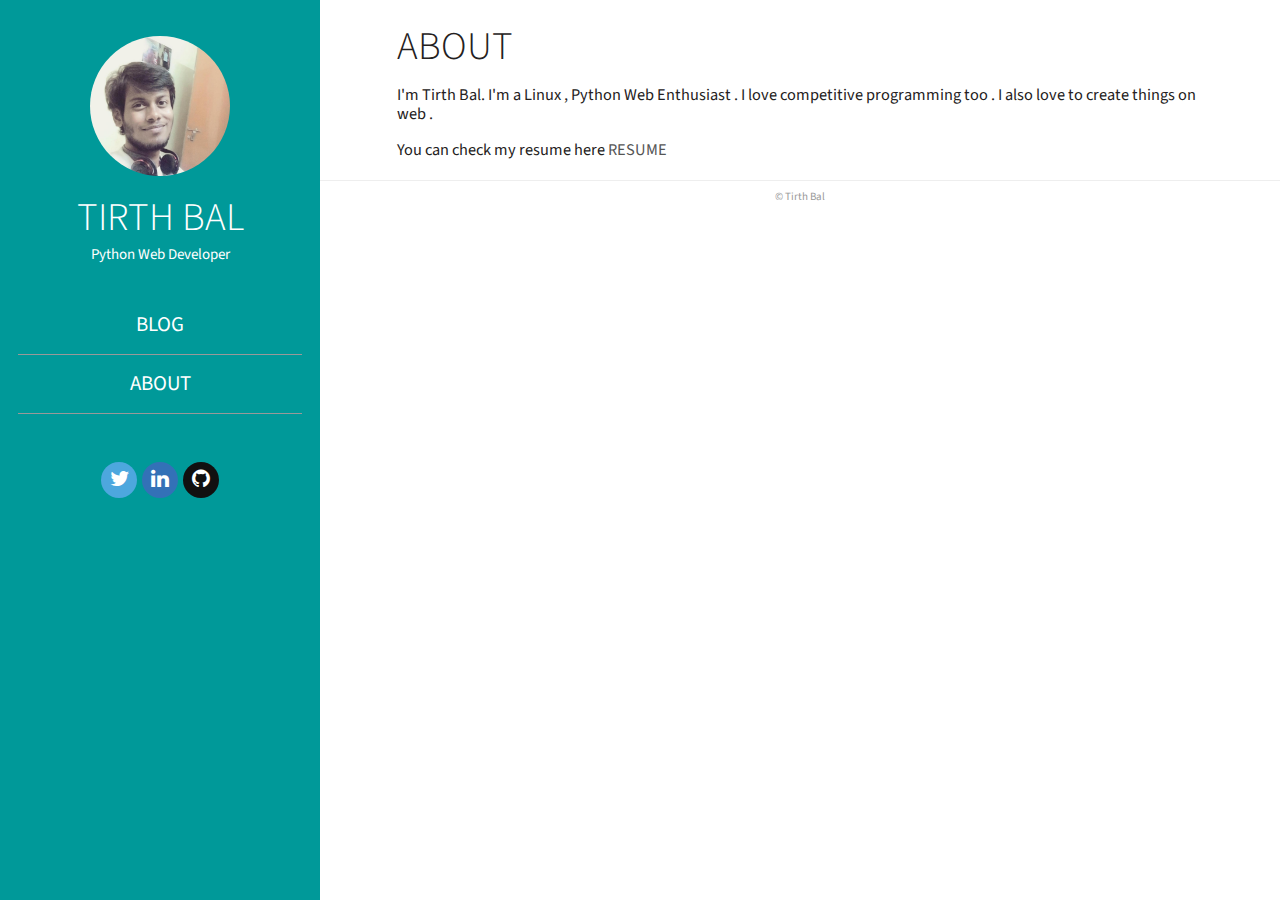
==== About.html @ f3b91c4a "Blog is created" ====
<!DOCTYPE html>
<html lang="en">
<head>
  <link href='//fonts.googleapis.com/css?family=Source+Sans+Pro:300,400,700,400italic' rel='stylesheet' type='text/css'>
  <link rel="stylesheet" type="text/css" href="/theme/css/style.min.css">
  <link rel="stylesheet" type="text/css" href="/theme/css/pygments.min.css">
  <link rel="stylesheet" type="text/css" href="/theme/css/font-awesome.min.css">

  <meta charset="utf-8" />
  <meta name="viewport" content="width=device-width, initial-scale=1.0" />
  <meta name="robots" content="" />
  <meta name="author" content="Tirth Bal" />
  <meta name="description" content="" />
<meta property="og:site_name" content="Tirth Bal | Blog"/>
<meta property="og:type" content="blog"/>
<meta property="og:title" content="Tirth Bal | Blog"/>
<meta property="og:description" content=""/>
<meta property="og:locale" content="en_US"/>
<meta property="og:url" content=""/>
  <title>Tirth Bal | Blog &ndash; ABOUT</title>
</head>
<body>
  <aside>
    <div>
      <a href="">
        <img src="/theme/img/profile.png" alt="TIRTH BAL" title="TIRTH BAL">
      </a>
      <h1><a href="/">TIRTH BAL</a></h1>
      <p> Python Web Developer</p>
      <nav class="nav">
        <ul class="list">
           <li> <a class = nav_link href="/">BLOG </a> <li>
          <li><a class=nav_link href="/About#about">ABOUT</a></li>
          
        </ul>
      </nav>
      <ul class="social">
        <li><a class="sc-twitter" href="https://twitter.com/sherl_code13" target="_blank"><i class="fa fa-twitter"></i></a></li>
        <li><a class="sc-linkedin" href="https://in.linkedin.com/in/tirthbal" target="_blank"><i class="fa fa-linkedin"></i></a></li>
        <li><a class="sc-github" href="http://github.com/maverick-me" target="_blank"><i class="fa fa-github"></i></a></li>
      </ul>
    </div>
  </aside>
  <main>

<article>
  <header>
    <h1 id="about">ABOUT</h1>
  </header>
  <div>
    <p>I'm Tirth Bal. I'm a Linux , Python Web Enthusiast . I love competitive programming too . I also love to create things on web . </p>
<p>You can check my resume here <a href="/pdfs/Resume.pdf">RESUME</a> </p>
  </div>
</article>


<div id="disqus_thread"></div>
<script>
/**
* RECOMMENDED CONFIGURATION VARIABLES: EDIT AND UNCOMMENT THE SECTION BELOW TO INSERT DYNAMIC VALUES FROM YOUR PLATFORM OR CMS.
* LEARN WHY DEFINING THESE VARIABLES IS IMPORTANT: https://disqus.com/admin/universalcode/#configuration-variables
*/
/*
var disqus_config = function () {
this.page.url = PAGE_URL; // Replace PAGE_URL with your page's canonical URL variable
this.page.identifier = PAGE_IDENTIFIER; // Replace PAGE_IDENTIFIER with your page's unique identifier variable
};
*/
(function() { // DON'T EDIT BELOW THIS LINE
var d = document, s = d.createElement('script');

s.src = '//maverick-me.disqus.com/embed.js';

s.setAttribute('data-timestamp', +new Date());
(d.head || d.body).appendChild(s);
})();
</script>
<noscript>Please enable JavaScript to view the <a href="https://disqus.com/?ref_noscript" rel="nofollow">comments powered by Disqus.</a></noscript>

    <footer>
        <p>&copy; Tirth Bal</p>
    </footer>
  </main>





  
<script id="dsq-count-scr" src="//maverick-me.disqus.com/count.js" async></script>
</body>
</html>
---- theme/css/style.min.css ----
aside,main nav{text-align:center}body,html{width:100%;height:100%}h1,h2,h3,h4,h5,h6{font-weight:300;line-height:1.1}h1{font-size:2.4em}h2{font-size:2em}h3{font-size:1.6em}h4{font-size:1.36em}h5{font-size:1.2em}h6{font-size:1.1em}body{margin:0;padding:0;background-color:#fff;color:#242121;font-family:'Source Sans Pro',Verdana,sans-serif;font-size:1.02em;line-height:1.2em}a{color:#555555;text-decoration:none}a:hover{color:#009999}hr{color:#009999;background-color:#009999;height:1px;border:none;margin-top:40px;margin-bottom:40px}aside,aside a{color:#fff}img{max-width:100%}aside{background-color:#009999}aside a:hover{color:#eee}aside div{padding:20px;margin:0}aside div img{border-radius:50%;max-width:140px}aside div h1{margin:15px 0 5px}aside div p{margin:0 0 15px;font-size:.92em}aside nav ul li{display:inline;line-height:1.6em;font-size:1.28em;}main nav{text-transform:uppercase;font-size:.72em;padding:14px 0;border-bottom:#eee 1px solid}main nav a{padding:0 4px;border-right:#eee 1px solid}main nav :first-child{border-left:#eee 1px solid}main .pagination{margin:4% 8% 2%}main .social-share p{font-size:.8em}main article{margin:0 8% 2%}main article header h1,main article header h2{margin-bottom:0}main article header p{color:#999;font-size:.82em}main article code,main article kbd,main article pre,main article samp{font-family:'Source Code Pro',Consolas,monospace}main article blockquote,main article pre{background-color:rgba(128,128,128,.05);border-top-right-radius:5px;border-bottom-right-radius:5px;border-left:8px solid rgba(128,128,128,.075);border-left-width:10px}main article blockquote{padding:10px 20px;font-weight:300;font-size:1.1em}main article pre{padding:4px;font-size:.9em;overflow-x:auto}main article samp{white-space:pre;display:block;overflow-x:auto}main article kbd{padding:.1em .6em;border:1px solid rgba(63,63,63,.25);box-shadow:0 1px 0 rgba(63,63,63,.25);background-color:#fff;color:#333;border-radius:3px;display:inline-block;margin:0 .1em;white-space:nowrap;font-size:.78em}main article code{font-size:.8em;white-space:nowrap;color:#c25;padding:1px 3px;background-color:#f7f7f9;border:1px solid #e1e1e8;border-radius:3px}main article .comment-count{font-size:.8em}main article table{border-collapse:collapse;border-spacing:0}main article table thead:first-child tr:first-child th{border-top:0}main article table td,main article table th{padding:8px;line-height:20px;vertical-align:top;border-top:1px solid #ddd}main footer{padding-top:4px;border-top:#eee 1px solid}main footer p{margin:2px;text-align:center;padding:0 40px;color:#999;font-size:11px}.tag-cloud a,a.btn{text-align:center;line-height:1;color:#fff;white-space:nowrap;vertical-align:baseline;border-radius:.25em}.tag-cloud a{background-color:#d9411e;padding:.2em .6em;font-size:.74em}.tag-cloud a:hover{background-color:#ff5a09}a.btn{background-color:#d9411e;padding:.4em .6em;font-size:.9em}a.btn:hover{background-color:#ff5a09}.center{text-align:center}.float-right{float:right}ul.list,ul.social{list-style-type:none;margin:0;padding:0}ul.list{padding:1em 0}ul.list li{padding:4px}ul.social{font-size:1.6em;padding-top:20px}ul.social li{display:inline}ul.social a:hover{z-index:2;-webkit-transform:translateY(-5px);transform:translateY(-5px)}ul.social a{display:inline-block;width:36px;height:36px;border-radius:100%;text-align:center;font-size:.8em;line-height:36px}ul.social a.sc-facebook{background-color:#3e5b98}ul.social a.sc-google{background-color:#d93e2d}ul.social a.sc-pinterest{background-color:#c92619}ul.social a.sc-linkedin{background-color:#3371b7}ul.social a.sc-rss{background-color:#f26109}ul.social a.sc-stack-overflow{background-color:#f90}ul.social a.sc-twitter{background-color:#4da7de}ul.social a.sc-youtube{background-color:#e02a20}ul.social a.sc-github,ul.social a.sc-github-alt{background-color:#111010}ul.social a.sc-envelope-o{background-color:#578AD6}@media screen and (min-width:768px){aside{width:25%;height:100%;position:fixed;top:0;left:0;overflow-y:auto}aside div{padding:36px 18px}aside div nav ul li{padding:0!important;display:block}aside div ul.social{padding-top:32px}main{width:75%;position:absolute;top:0;left:25%;overflow-x:hidden;overflow-y:hidden}main article ul.list li{padding:2px}}.nav_link{display: block;padding: 0.77273rem 0;border-bottom: 1px solid #999;} .nav {color: #fff;text-decoration: none;transition: all .3s ease-in-out;}
---- theme/css/pygments.min.css ----
/* https://github.com/richleland/pygments-css/blob/master/github.css */
.hll { background-color: #ffffcc } .c { color: #999988; font-style: italic } .err { color: #a61717; background-color: #e3d2d2 } .k { color: #000000; font-weight: bold } .o { color: #000000; font-weight: bold } .cm { color: #999988; font-style: italic } .cp { color: #999999; font-weight: bold } .c1 { color: #999988; font-style: italic } .cs { color: #999999; font-weight: bold } .gd { color: #000000; background-color: #ffdddd } .ge { color: #000000; font-style: italic } .gr { color: #aa0000 } .gh { color: #999999 } .gi { color: #000000; background-color: #ddffdd } .go { color: #888888 } .gp { color: #555555 } .gs { font-weight: bold } .gu { color: #aaaaaa } .gt { color: #aa0000 } .kc { color: #000000; font-weight: bold } .kd { color: #000000; font-weight: bold } .kn { color: #000000; font-weight: bold } .kp { color: #000000; font-weight: bold } .kr { color: #000000; font-weight: bold } .kt { color: #445588; font-weight: bold } .m { color: #009999 } .s { color: #d01040 } .na { color: #008080 } .nb { color: #0086B3 } .nc { color: #445588; font-weight: bold } .no { color: #008080 } .nd { color: #3c5d5d; font-weight: bold } .ni { color: #800080 } .ne { color: #990000; font-weight: bold } .nf { color: #990000; font-weight: bold } .nl { color: #990000; font-weight: bold } .nn { color: #555555 } .nt { color: #000080 } .nv { color: #008080 } .ow { color: #000000; font-weight: bold } .w { color: #bbbbbb } .mf { color: #009999 } .mh { color: #009999 } .mi { color: #009999 } .mo { color: #009999 } .sb { color: #d01040 } .sc { color: #d01040 } .sd { color: #d01040 } .s2 { color: #d01040 } .se { color: #d01040 } .sh { color: #d01040 } .si { color: #d01040 } .sx { color: #d01040 } .sr { color: #009926 } .s1 { color: #d01040 } .ss { color: #990073 } .bp { color: #999999 } .vc { color: #008080 } .vg { color: #008080 } .vi { color: #008080 } .il { color: #009999 }
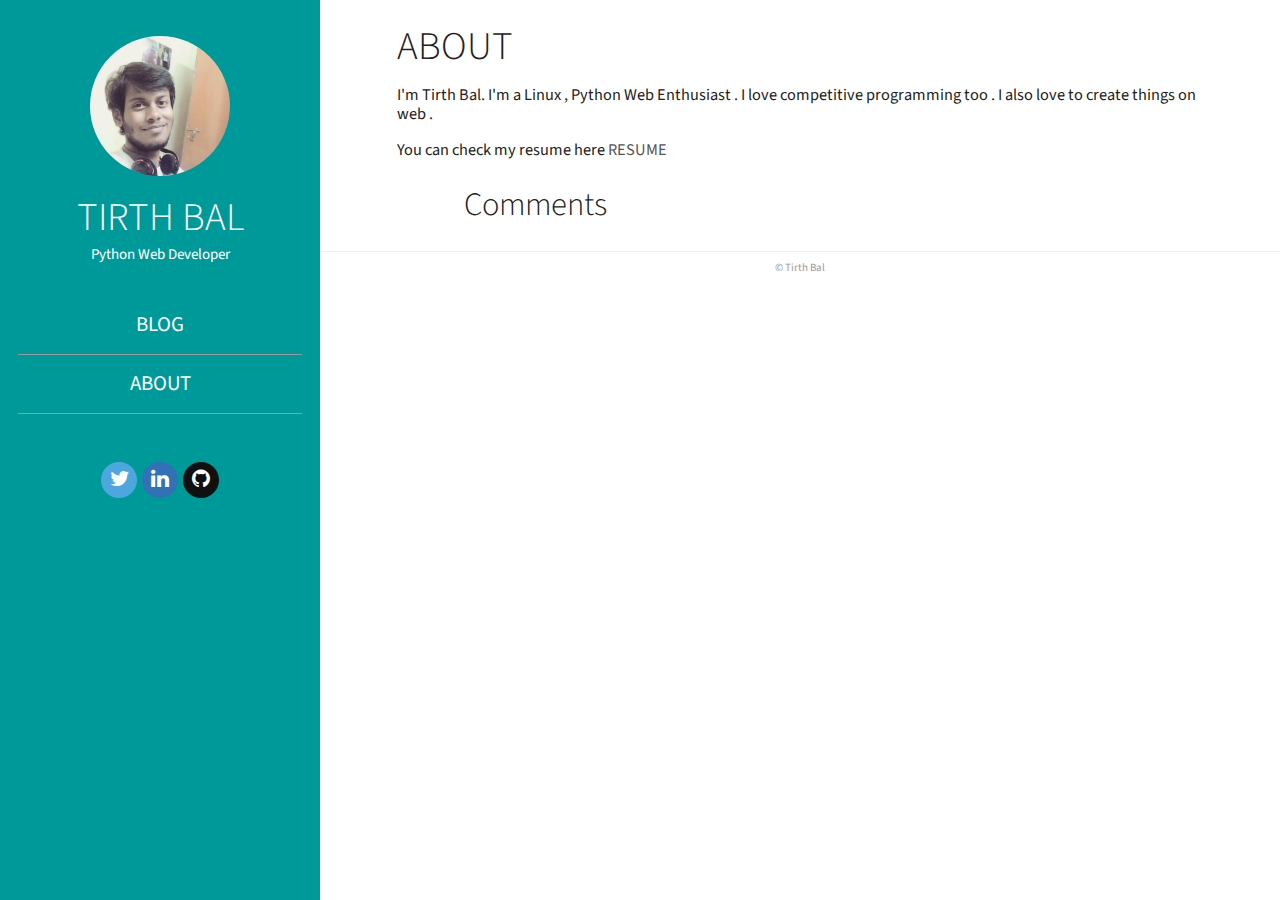
==== commit 98a5cc00: "Disqus is alligned" ====
--- a/About.html
+++ b/About.html
@@ -52,9 +52,9 @@
 <p>You can check my resume here <a href="/pdfs/Resume.pdf">RESUME</a> </p>
   </div>
 </article>
-
-
-<div id="disqus_thread"></div>
+  <div  style="width:70%;margin:0 auto">
+   <h2> Comments </h2>
+    <div id="disqus_thread"></div>
 <script>
 /**
 * RECOMMENDED CONFIGURATION VARIABLES: EDIT AND UNCOMMENT THE SECTION BELOW TO INSERT DYNAMIC VALUES FROM YOUR PLATFORM OR CMS.
@@ -76,8 +76,11 @@
 })();
 </script>
 <noscript>Please enable JavaScript to view the <a href="https://disqus.com/?ref_noscript" rel="nofollow">comments powered by Disqus.</a></noscript>
+ </div>
+
 
     <footer>
+
         <p>&copy; Tirth Bal</p>
     </footer>
   </main>
@@ -86,7 +89,7 @@
 
 
 
-  
-<script id="dsq-count-scr" src="//maverick-me.disqus.com/count.js" async></script>
+  <script id="dsq-count-scr" src="//maverick-me.disqus.com/count.js" async></script>
+
 </body>
 </html>--- a/theme/css/style.min.css
+++ b/theme/css/style.min.css
@@ -1 +1 @@
-aside,main nav{text-align:center}body,html{width:100%;height:100%}h1,h2,h3,h4,h5,h6{font-weight:300;line-height:1.1}h1{font-size:2.4em}h2{font-size:2em}h3{font-size:1.6em}h4{font-size:1.36em}h5{font-size:1.2em}h6{font-size:1.1em}body{margin:0;padding:0;background-color:#fff;color:#242121;font-family:'Source Sans Pro',Verdana,sans-serif;font-size:1.02em;line-height:1.2em}a{color:#555555;text-decoration:none}a:hover{color:#009999}hr{color:#009999;background-color:#009999;height:1px;border:none;margin-top:40px;margin-bottom:40px}aside,aside a{color:#fff}img{max-width:100%}aside{background-color:#009999}aside a:hover{color:#eee}aside div{padding:20px;margin:0}aside div img{border-radius:50%;max-width:140px}aside div h1{margin:15px 0 5px}aside div p{margin:0 0 15px;font-size:.92em}aside nav ul li{display:inline;line-height:1.6em;font-size:1.28em;}main nav{text-transform:uppercase;font-size:.72em;padding:14px 0;border-bottom:#eee 1px solid}main nav a{padding:0 4px;border-right:#eee 1px solid}main nav :first-child{border-left:#eee 1px solid}main .pagination{margin:4% 8% 2%}main .social-share p{font-size:.8em}main article{margin:0 8% 2%}main article header h1,main article header h2{margin-bottom:0}main article header p{color:#999;font-size:.82em}main article code,main article kbd,main article pre,main article samp{font-family:'Source Code Pro',Consolas,monospace}main article blockquote,main article pre{background-color:rgba(128,128,128,.05);border-top-right-radius:5px;border-bottom-right-radius:5px;border-left:8px solid rgba(128,128,128,.075);border-left-width:10px}main article blockquote{padding:10px 20px;font-weight:300;font-size:1.1em}main article pre{padding:4px;font-size:.9em;overflow-x:auto}main article samp{white-space:pre;display:block;overflow-x:auto}main article kbd{padding:.1em .6em;border:1px solid rgba(63,63,63,.25);box-shadow:0 1px 0 rgba(63,63,63,.25);background-color:#fff;color:#333;border-radius:3px;display:inline-block;margin:0 .1em;white-space:nowrap;font-size:.78em}main article code{font-size:.8em;white-space:nowrap;color:#c25;padding:1px 3px;background-color:#f7f7f9;border:1px solid #e1e1e8;border-radius:3px}main article .comment-count{font-size:.8em}main article table{border-collapse:collapse;border-spacing:0}main article table thead:first-child tr:first-child th{border-top:0}main article table td,main article table th{padding:8px;line-height:20px;vertical-align:top;border-top:1px solid #ddd}main footer{padding-top:4px;border-top:#eee 1px solid}main footer p{margin:2px;text-align:center;padding:0 40px;color:#999;font-size:11px}.tag-cloud a,a.btn{text-align:center;line-height:1;color:#fff;white-space:nowrap;vertical-align:baseline;border-radius:.25em}.tag-cloud a{background-color:#d9411e;padding:.2em .6em;font-size:.74em}.tag-cloud a:hover{background-color:#ff5a09}a.btn{background-color:#d9411e;padding:.4em .6em;font-size:.9em}a.btn:hover{background-color:#ff5a09}.center{text-align:center}.float-right{float:right}ul.list,ul.social{list-style-type:none;margin:0;padding:0}ul.list{padding:1em 0}ul.list li{padding:4px}ul.social{font-size:1.6em;padding-top:20px}ul.social li{display:inline}ul.social a:hover{z-index:2;-webkit-transform:translateY(-5px);transform:translateY(-5px)}ul.social a{display:inline-block;width:36px;height:36px;border-radius:100%;text-align:center;font-size:.8em;line-height:36px}ul.social a.sc-facebook{background-color:#3e5b98}ul.social a.sc-google{background-color:#d93e2d}ul.social a.sc-pinterest{background-color:#c92619}ul.social a.sc-linkedin{background-color:#3371b7}ul.social a.sc-rss{background-color:#f26109}ul.social a.sc-stack-overflow{background-color:#f90}ul.social a.sc-twitter{background-color:#4da7de}ul.social a.sc-youtube{background-color:#e02a20}ul.social a.sc-github,ul.social a.sc-github-alt{background-color:#111010}ul.social a.sc-envelope-o{background-color:#578AD6}@media screen and (min-width:768px){aside{width:25%;height:100%;position:fixed;top:0;left:0;overflow-y:auto}aside div{padding:36px 18px}aside div nav ul li{padding:0!important;display:block}aside div ul.social{padding-top:32px}main{width:75%;position:absolute;top:0;left:25%;overflow-x:hidden;overflow-y:hidden}main article ul.list li{padding:2px}}.nav_link{display: block;padding: 0.77273rem 0;border-bottom: 1px solid #999;} .nav {color: #fff;text-decoration: none;transition: all .3s ease-in-out;}+aside,main nav{text-align:center}body,html{width:100%;height:100%}h1,h2,h3,h4,h5,h6{font-weight:300;line-height:1.1}h1{font-size:2.4em}h2{font-size:2em}h3{font-size:1.6em}h4{font-size:1.36em}h5{font-size:1.2em}h6{font-size:1.1em}body{margin:0;padding:0;background-color:#fff;color:#242121;font-family:'Source Sans Pro',Verdana,sans-serif;font-size:1.02em;line-height:1.2em}a{color:#555555;text-decoration:none}a:hover{color:#009999}hr{color:#009999;background-color:#009999;height:1px;border:none;margin-top:40px;margin-bottom:40px}aside,aside a{color:#fff}img{max-width:100%}aside{background-color:#009999}aside a:hover{color:#eee}aside div{padding:20px;margin:0}aside div img{border-radius:50%;max-width:140px}aside div h1{margin:15px 0 5px}aside div p{margin:0 0 15px;font-size:.92em}aside nav ul li{display:inline;line-height:1.6em;font-size:1.28em;}main nav{text-transform:uppercase;font-size:.72em;padding:14px 0;border-bottom:#eee 1px solid}main nav a{padding:0 4px;border-right:#eee 1px solid}main nav :first-child{border-left:#eee 1px solid}main .pagination{margin:4% 8% 2%}main .social-share p{font-size:.8em}main article{margin:0 8% 2%}main article header h1,main article header h2{margin-bottom:0}main article header p{color:#999;font-size:.82em}main article code,main article kbd,main article pre,main article samp{font-family:'Source Code Pro',Consolas,monospace}main article blockquote,main article pre{background-color:rgba(128,128,128,.05);border-top-right-radius:5px;border-bottom-right-radius:5px;border-left:8px solid rgba(128,128,128,.075);border-left-width:10px}main article blockquote{padding:10px 20px;font-weight:300;font-size:1.1em}main article pre{padding:4px;font-size:.9em;overflow-x:auto}main article samp{white-space:pre;display:block;overflow-x:auto}main article kbd{padding:.1em .6em;border:1px solid rgba(63,63,63,.25);box-shadow:0 1px 0 rgba(63,63,63,.25);background-color:#fff;color:#333;border-radius:3px;display:inline-block;margin:0 .1em;white-space:nowrap;font-size:.78em}main article code{font-size:.8em;white-space:nowrap;color:#c25;padding:1px 3px;background-color:#f7f7f9;border:1px solid #e1e1e8;border-radius:3px}main article .comment-count{font-size:.8em}main article table{border-collapse:collapse;border-spacing:0}main article table thead:first-child tr:first-child th{border-top:0}main article table td,main article table th{padding:8px;line-height:20px;vertical-align:top;border-top:1px solid #ddd}main footer{padding-top:4px;border-top:#eee 1px solid}main footer p{margin:2px;text-align:center;padding:0 40px;color:#999;font-size:11px}.tag-cloud a,a.btn{text-align:center;line-height:1;color:#fff;white-space:nowrap;vertical-align:baseline;border-radius:.25em}.tag-cloud a{background-color:#d9411e;padding:.2em .6em;font-size:.74em}.tag-cloud a:hover{background-color:#ff5a09}a.btn{background-color:#d9411e;padding:.4em .6em;font-size:.9em}a.btn:hover{background-color:#ff5a09}.center{text-align:center}.float-right{float:right}ul.list,ul.social{list-style-type:none;margin:0;padding:0}ul.list{padding:1em 0}ul.list li{padding:4px}ul.social{font-size:1.6em;padding-top:20px}ul.social li{display:inline}ul.social a:hover{z-index:2;-webkit-transform:translateY(-5px);transform:translateY(-5px)}ul.social a{display:inline-block;width:36px;height:36px;border-radius:100%;text-align:center;font-size:.8em;line-height:36px}ul.social a.sc-facebook{background-color:#3e5b98}ul.social a.sc-google{background-color:#d93e2d}ul.social a.sc-pinterest{background-color:#c92619}ul.social a.sc-linkedin{background-color:#3371b7}ul.social a.sc-rss{background-color:#f26109}ul.social a.sc-stack-overflow{background-color:#f90}ul.social a.sc-twitter{background-color:#4da7de}ul.social a.sc-youtube{background-color:#e02a20}ul.social a.sc-github,ul.social a.sc-github-alt{background-color:#111010}ul.social a.sc-envelope-o{background-color:#578AD6}@media screen and (min-width:768px){aside{width:25%;height:100%;position:fixed;top:0;left:0;overflow-y:auto}aside div{padding:36px 18px}aside div nav ul li{padding:0!important;display:block}aside div ul.social{padding-top:32px}main{width:75%;position:absolute;top:0;left:25%;overflow-x:hidden;overflow-y:hidden}main article ul.list li{padding:2px}}.nav_link{display: block;padding: 0.77273rem 0;border-bottom: 1px solid #999;} .nav {color: #fff;text-decoration: none;transition: all .3s ease-in-out;} .comments{width:70%; margin:0 auto;}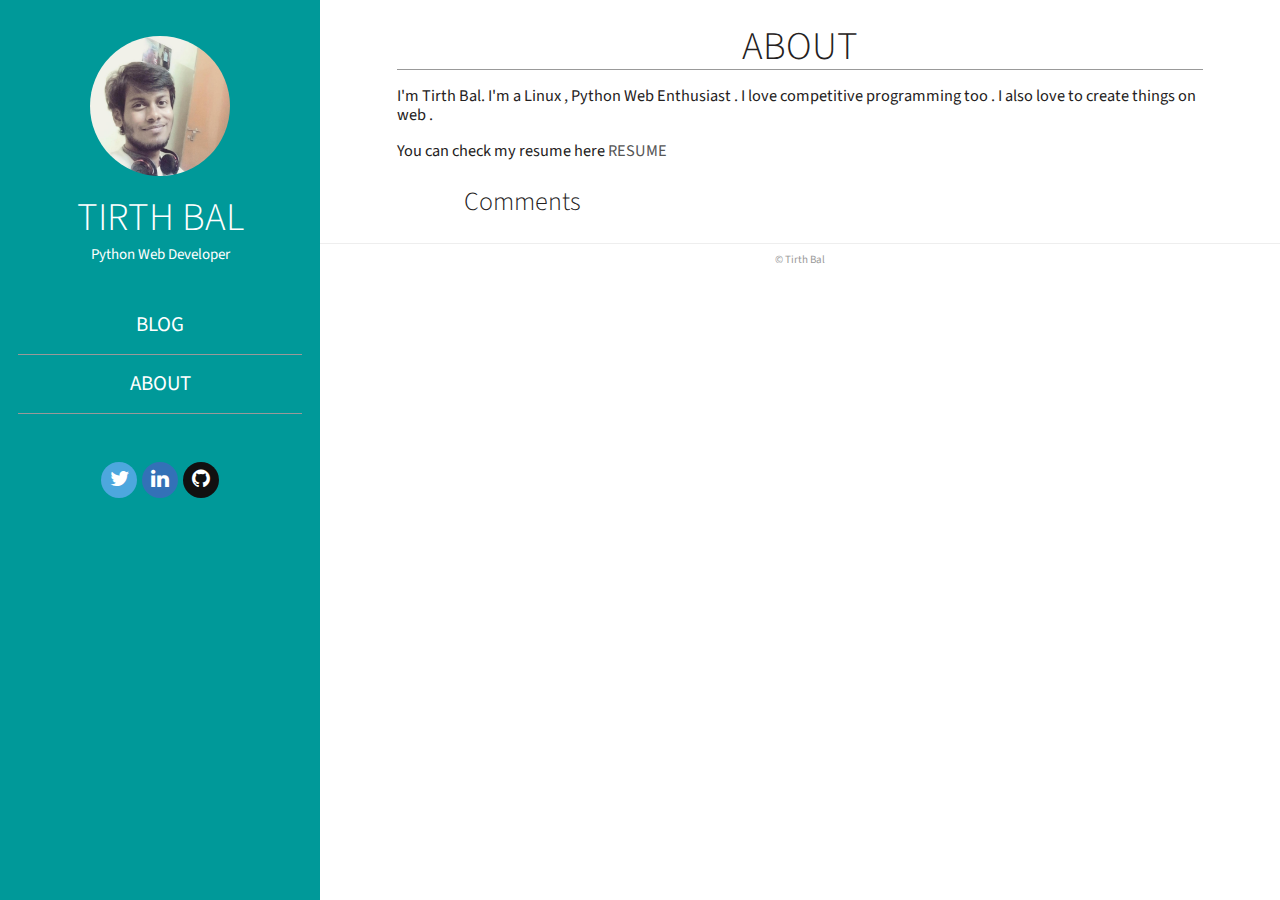
==== commit 833f33f8: "Blog Title is added centerly" ====
--- a/About.html
+++ b/About.html
@@ -45,7 +45,9 @@
 
 <article>
   <header>
-    <h1 id="about">ABOUT</h1>
+    <div style="border-bottom:1px solid #999;">
+    <h1 style="text-align:center"id="about">ABOUT</h1>
+    </div>
   </header>
   <div>
     <p>I'm Tirth Bal. I'm a Linux , Python Web Enthusiast . I love competitive programming too . I also love to create things on web . </p>
@@ -53,7 +55,7 @@
   </div>
 </article>
   <div  style="width:70%;margin:0 auto">
-   <h2> Comments </h2>
+   <h3> Comments </h3>
     <div id="disqus_thread"></div>
 <script>
 /**
